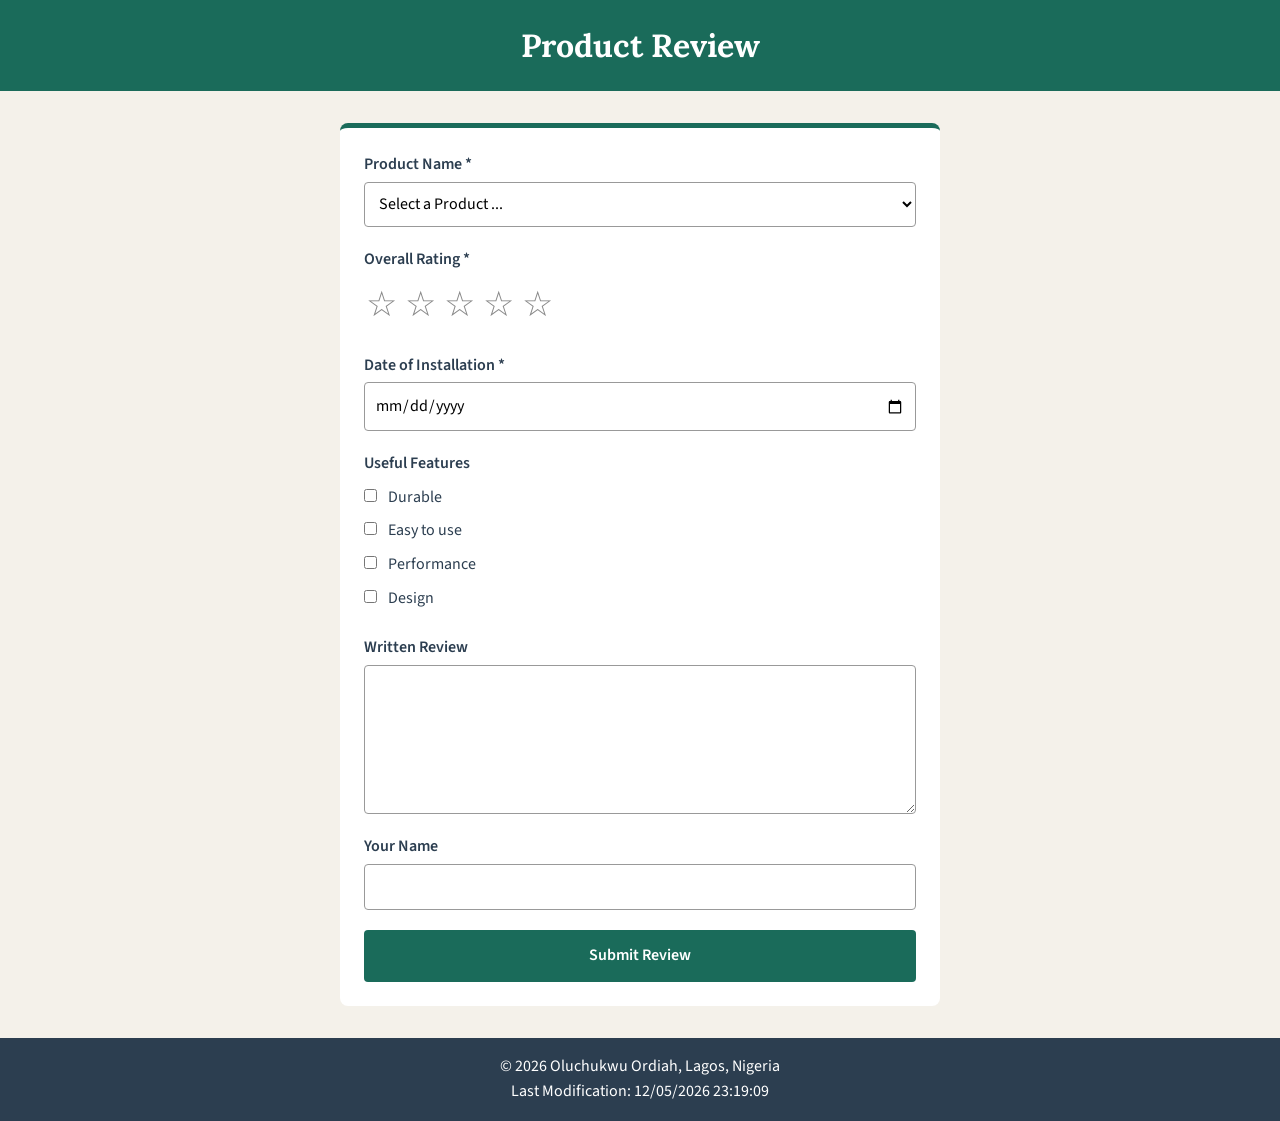
==== form.html @ 5ae3f09c "Add product review form and submission confirmation pages with associated scripts and styles" ====
<!DOCTYPE html>
<html lang="en">
<head>
    <meta charset="UTF-8">
    <meta name="viewport" content="width=device-width, initial-scale=1.0">
    <title>Product Review Form</title>
    <meta name="description" content="Leave a review for a product you have used.">
    <meta name="author" content="Oluchukwu Ordiah">
    <link rel="preconnect" href="https://fonts.googleapis.com">
    <link rel="preconnect" href="https://fonts.gstatic.com" crossorigin>
    <link href="https://fonts.googleapis.com/css2?family=Lora:wght@400;700&family=Source+Sans+3:wght@400;600&display=swap" rel="stylesheet">
    <link rel="stylesheet" href="styles/form.css">
    <script src="scripts/form.js" defer></script>
    <script src="scripts/getdates.js" defer></script>
</head>
<body>
    <header>
        <h1>Product Review</h1>
    </header>

    <main>
        <form action="review.html" method="get">
            <label for="product">Product Name *</label>
            <select id="product" name="product" required>
                <option value="" disabled selected>Select a Product ...</option>
            </select>

            <fieldset class="rating">
                <legend>Overall Rating *</legend>
                <input type="radio" id="rating1" name="rating" value="1" required>
                <label for="rating1" title="1 star">&star;<span class="sr-only">1 star</span></label>
                <input type="radio" id="rating2" name="rating" value="2">
                <label for="rating2" title="2 stars">&star;<span class="sr-only">2 stars</span></label>
                <input type="radio" id="rating3" name="rating" value="3">
                <label for="rating3" title="3 stars">&star;<span class="sr-only">3 stars</span></label>
                <input type="radio" id="rating4" name="rating" value="4">
                <label for="rating4" title="4 stars">&star;<span class="sr-only">4 stars</span></label>
                <input type="radio" id="rating5" name="rating" value="5">
                <label for="rating5" title="5 stars">&star;<span class="sr-only">5 stars</span></label>
            </fieldset>

            <label for="installDate">Date of Installation *</label>
            <input type="date" id="installDate" name="installDate" required>

            <fieldset>
                <legend>Useful Features</legend>
                <label class="check"><input type="checkbox" id="durable" name="features" value="Durable"> Durable</label>
                <label class="check"><input type="checkbox" id="easy" name="features" value="Easy to use"> Easy to use</label>
                <label class="check"><input type="checkbox" id="performance" name="features" value="Performance"> Performance</label>
                <label class="check"><input type="checkbox" id="design" name="features" value="Design"> Design</label>
            </fieldset>

            <label for="review">Written Review</label>
            <textarea id="review" name="review" rows="5"></textarea>

            <label for="username">Your Name</label>
            <input type="text" id="username" name="username">

            <input type="submit" value="Submit Review">
        </form>
    </main>

    <footer>
        <p>© <span id="currentyear"></span> Oluchukwu Ordiah, Lagos, Nigeria</p>
        <p id="lastModified"></p>
    </footer>
</body>
</html>
---- styles/form.css ----
:root {
    --primary: #1a6b5a;
    --primary-dark: #12463c;
    --accent: #e67e22;
    --light-bg: #f4f1ea;
    --dark-text: #2c3e50;
    --white: #ffffff;
}

* {
    margin: 0;
    padding: 0;
    box-sizing: border-box;
}

body {
    font-family: "Source Sans 3", Arial, sans-serif;
    background-color: var(--light-bg);
    color: var(--dark-text);
    line-height: 1.6;
    display: flex;
    flex-direction: column;
    min-height: 100vh;
}

h1,
h2 {
    font-family: "Lora", Georgia, serif;
}

header {
    background-color: var(--primary);
    color: var(--white);
    text-align: center;
    padding: 1.25rem 1rem;
}

main {
    flex: 1;
    width: 92%;
    max-width: 600px;
    margin: 2rem auto;
}

form,
.confirmation {
    background-color: var(--white);
    padding: 1.5rem;
    border-radius: 8px;
    border-top: 5px solid var(--primary);
}

form > label,
legend {
    display: block;
    font-weight: 600;
    margin-bottom: 0.25rem;
}

select,
input[type="date"],
input[type="text"],
textarea {
    display: block;
    width: 100%;
    padding: 0.6rem;
    margin-bottom: 1.25rem;
    font: inherit;
    border: 1px solid #999;
    border-radius: 4px;
    background-color: var(--white);
}

select:focus,
input:focus,
textarea:focus {
    outline: 2px solid var(--accent);
    outline-offset: 1px;
}

fieldset {
    border: none;
    margin-bottom: 1.25rem;
}

.check {
    display: block;
    padding: 0.25rem 0;
    cursor: pointer;
}

.check input {
    margin-right: 0.5rem;
    accent-color: var(--primary);
}

/* star rating */
.rating input {
    position: absolute;
    opacity: 0;
    width: 1px;
    height: 1px;
}

.rating label {
    font-size: 2.2rem;
    color: #888;
    cursor: pointer;
    padding: 0 0.15rem;
}

.rating label:has(~ input:checked),
.rating input:checked + label {
    color: var(--accent);
}

.rating input:focus-visible + label {
    outline: 2px solid var(--primary);
    border-radius: 4px;
}

.sr-only {
    position: absolute;
    width: 1px;
    height: 1px;
    overflow: hidden;
    clip: rect(0, 0, 0, 0);
    white-space: nowrap;
}

input[type="submit"] {
    width: 100%;
    padding: 0.8rem;
    font: inherit;
    font-weight: 600;
    color: var(--white);
    background-color: var(--primary);
    border: none;
    border-radius: 4px;
    cursor: pointer;
}

input[type="submit"]:hover,
input[type="submit"]:focus {
    background-color: var(--primary-dark);
}

.confirmation {
    text-align: center;
}

.confirmation h2 {
    color: var(--primary-dark);
    margin-bottom: 0.5rem;
}

.confirmation a {
    display: inline-block;
    margin-top: 1rem;
    color: var(--primary);
    font-weight: 600;
}

footer {
    background-color: var(--dark-text);
    color: var(--white);
    text-align: center;
    padding: 1rem;
}
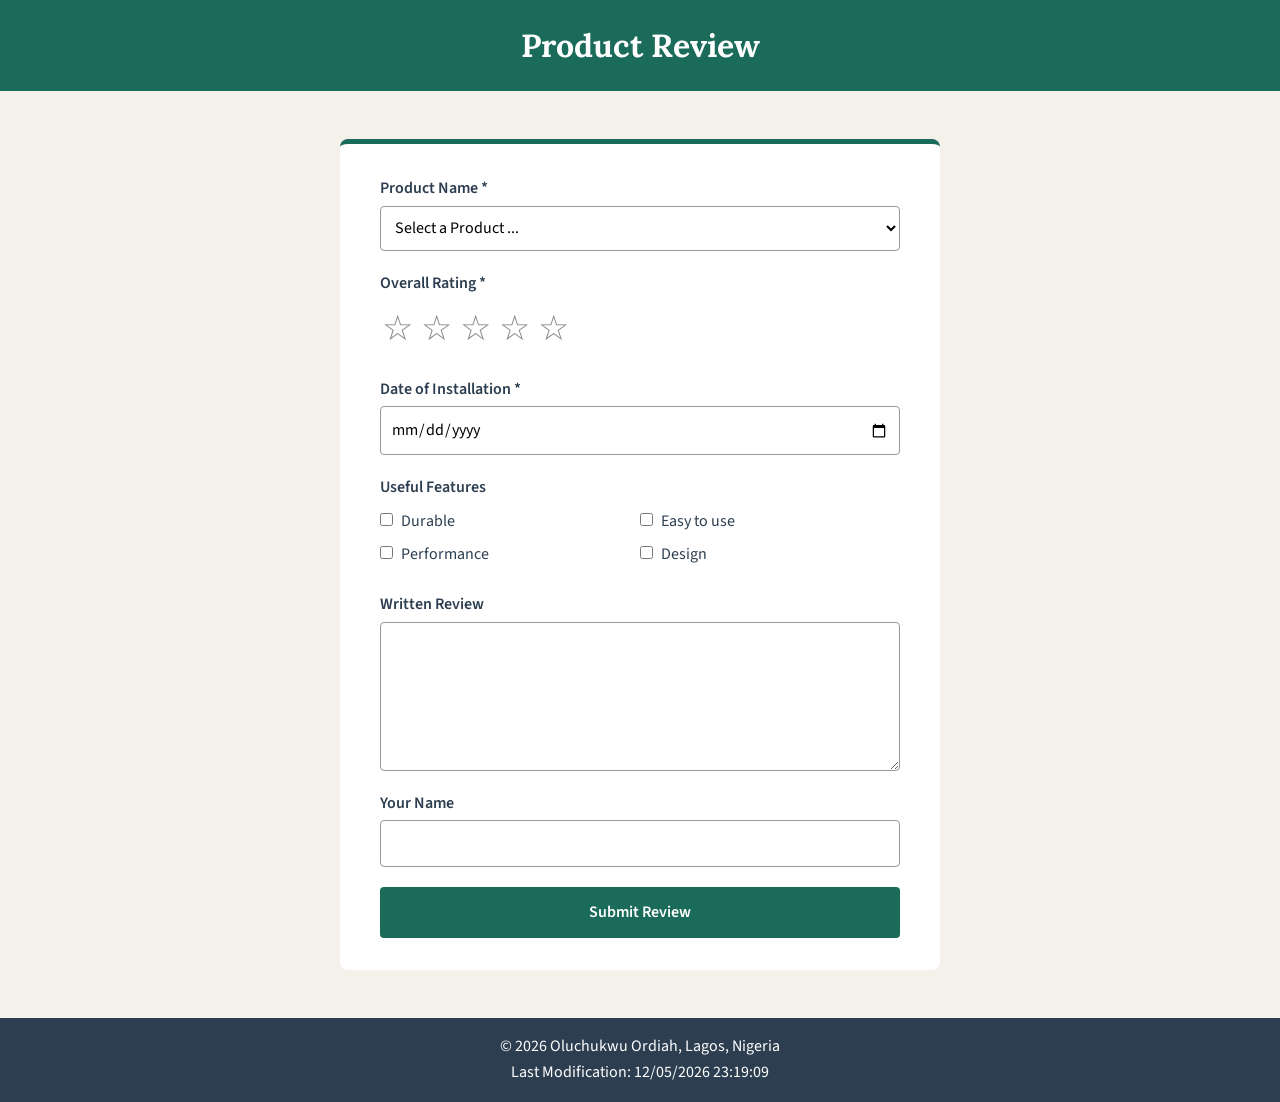
==== commit d4a7d89a: "Update product review form description and enhance checkbox layout; improve responsive design" ====
--- a/form.html
+++ b/form.html
@@ -4,7 +4,7 @@
     <meta charset="UTF-8">
     <meta name="viewport" content="width=device-width, initial-scale=1.0">
     <title>Product Review Form</title>
-    <meta name="description" content="Leave a review for a product you have used.">
+    <meta name="description" content="Rate and review a product you have installed. Choose the product, give it a star rating, and share which features you found useful.">
     <meta name="author" content="Oluchukwu Ordiah">
     <link rel="preconnect" href="https://fonts.googleapis.com">
     <link rel="preconnect" href="https://fonts.gstatic.com" crossorigin>
@@ -29,13 +29,13 @@
                 <legend>Overall Rating *</legend>
                 <input type="radio" id="rating1" name="rating" value="1" required>
                 <label for="rating1" title="1 star">&star;<span class="sr-only">1 star</span></label>
-                <input type="radio" id="rating2" name="rating" value="2">
+                <input type="radio" id="rating2" name="rating" value="2" required>
                 <label for="rating2" title="2 stars">&star;<span class="sr-only">2 stars</span></label>
-                <input type="radio" id="rating3" name="rating" value="3">
+                <input type="radio" id="rating3" name="rating" value="3" required>
                 <label for="rating3" title="3 stars">&star;<span class="sr-only">3 stars</span></label>
-                <input type="radio" id="rating4" name="rating" value="4">
+                <input type="radio" id="rating4" name="rating" value="4" required>
                 <label for="rating4" title="4 stars">&star;<span class="sr-only">4 stars</span></label>
-                <input type="radio" id="rating5" name="rating" value="5">
+                <input type="radio" id="rating5" name="rating" value="5" required>
                 <label for="rating5" title="5 stars">&star;<span class="sr-only">5 stars</span></label>
             </fieldset>
 
@@ -44,10 +44,10 @@
 
             <fieldset>
                 <legend>Useful Features</legend>
-                <label class="check"><input type="checkbox" id="durable" name="features" value="Durable"> Durable</label>
-                <label class="check"><input type="checkbox" id="easy" name="features" value="Easy to use"> Easy to use</label>
-                <label class="check"><input type="checkbox" id="performance" name="features" value="Performance"> Performance</label>
-                <label class="check"><input type="checkbox" id="design" name="features" value="Design"> Design</label>
+                <div class="check"><input type="checkbox" id="durable" name="features" value="Durable"><label for="durable">Durable</label></div>
+                <div class="check"><input type="checkbox" id="easy" name="features" value="Easy to use"><label for="easy">Easy to use</label></div>
+                <div class="check"><input type="checkbox" id="performance" name="features" value="Performance"><label for="performance">Performance</label></div>
+                <div class="check"><input type="checkbox" id="design" name="features" value="Design"><label for="design">Design</label></div>
             </fieldset>
 
             <label for="review">Written Review</label>
--- a/styles/form.css
+++ b/styles/form.css
@@ -84,14 +84,16 @@
 }
 
 .check {
-    display: block;
     padding: 0.25rem 0;
-    cursor: pointer;
 }
 
 .check input {
     margin-right: 0.5rem;
     accent-color: var(--primary);
+}
+
+.check label {
+    cursor: pointer;
 }
 
 /* star rating */
@@ -124,7 +126,7 @@
     width: 1px;
     height: 1px;
     overflow: hidden;
-    clip: rect(0, 0, 0, 0);
+    clip-path: inset(50%);
     white-space: nowrap;
 }
 
@@ -167,3 +169,23 @@
     text-align: center;
     padding: 1rem;
 }
+
+@media (min-width: 640px) {
+    main {
+        margin: 3rem auto;
+    }
+
+    form,
+    .confirmation {
+        padding: 2rem 2.5rem;
+    }
+
+    fieldset:not(.rating) {
+        display: grid;
+        grid-template-columns: 1fr 1fr;
+    }
+
+    fieldset:not(.rating) legend {
+        grid-column: 1 / -1;
+    }
+}
